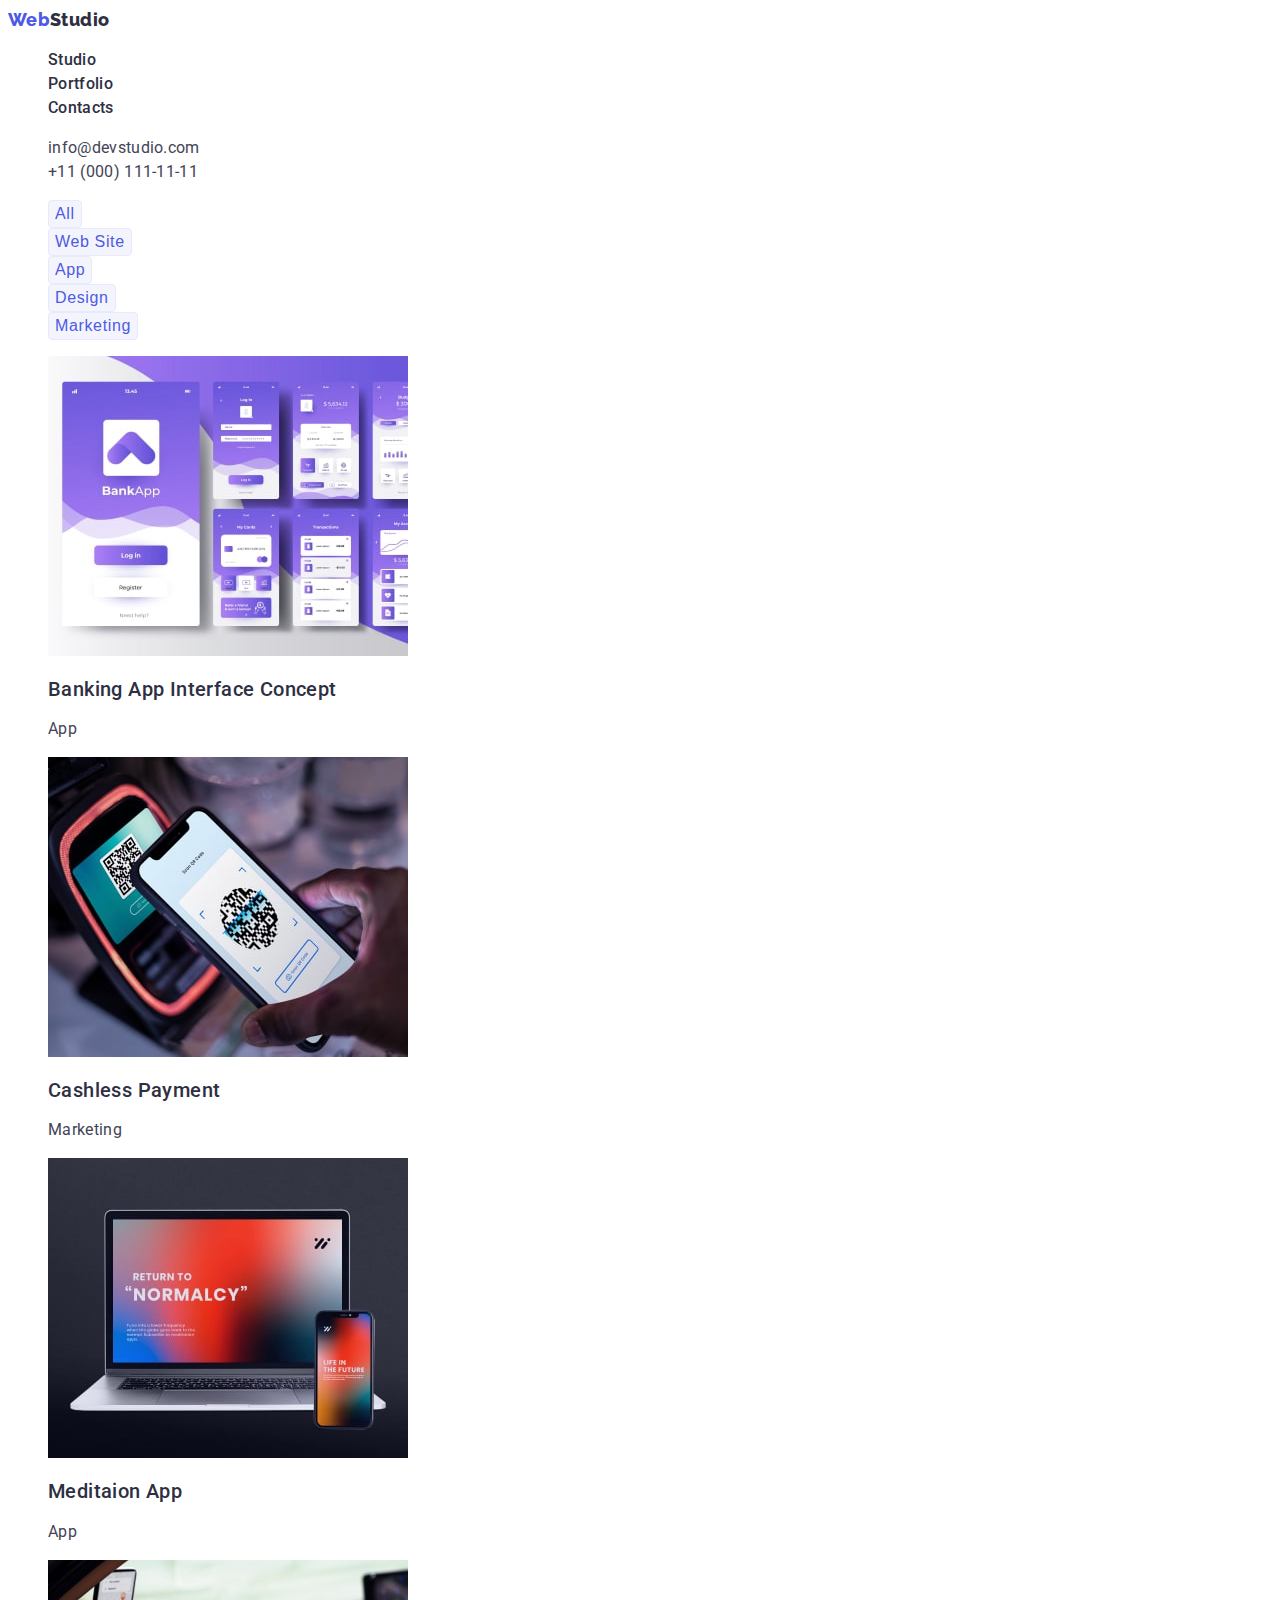
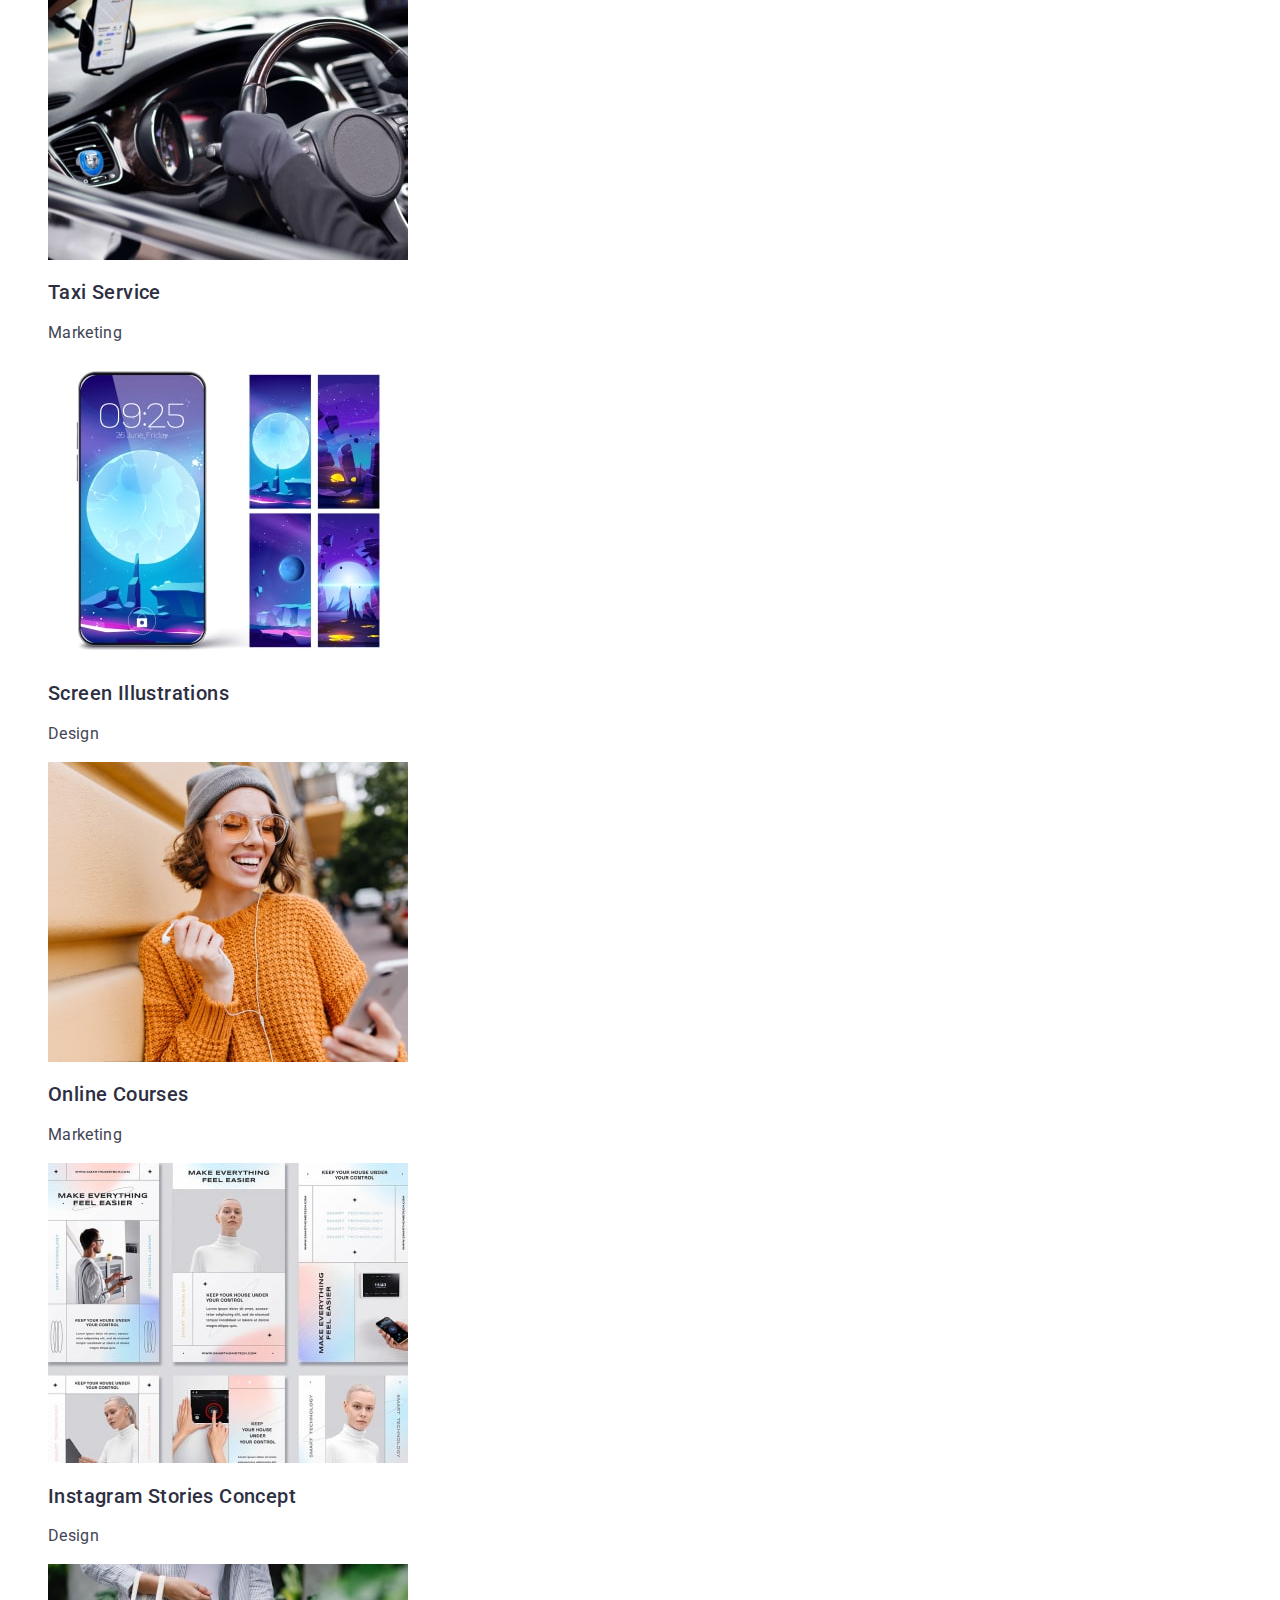
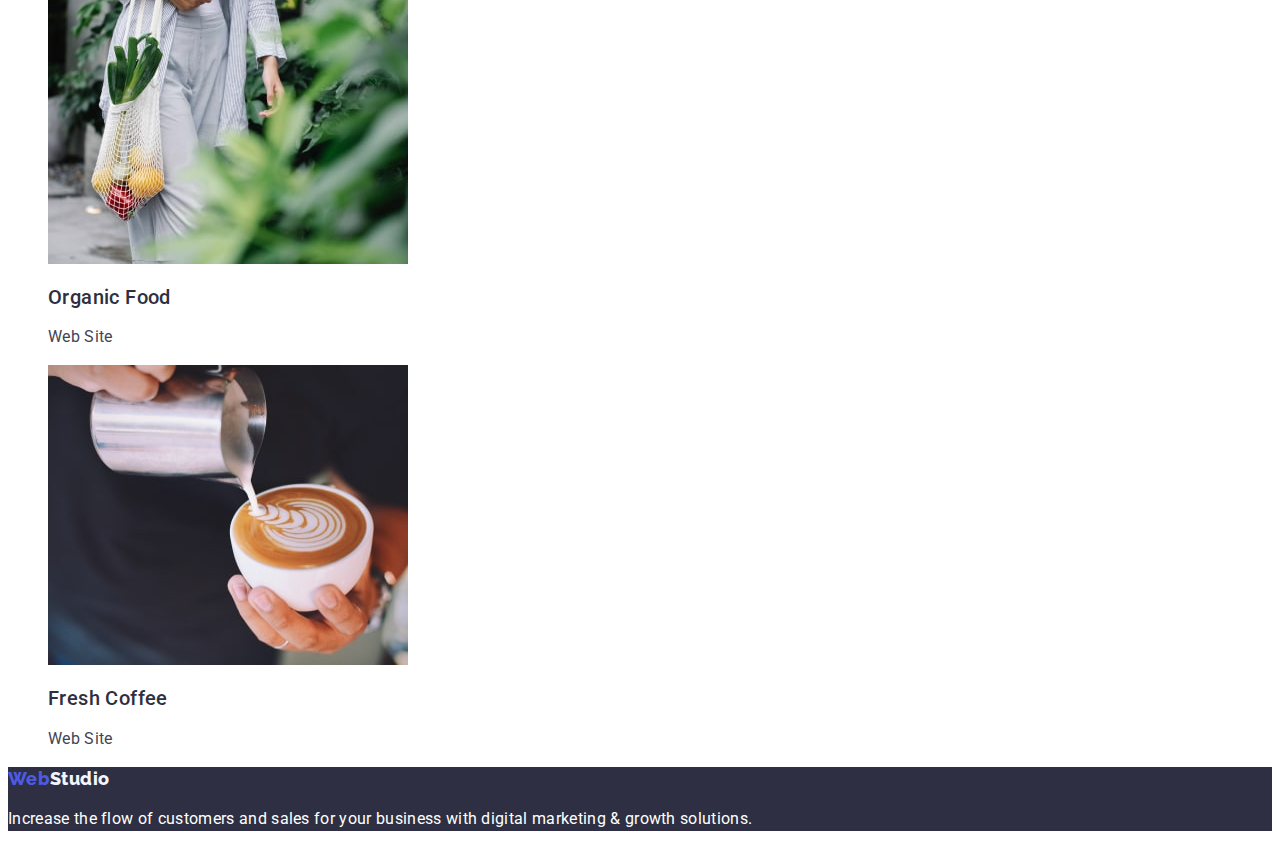
==== portfolio.html @ 1bca07e5 "portfolio" ====
<!DOCTYPE html>
<html lang="en">
  <head>
    <meta charset="UTF-8" />
    <meta http-equiv="X-UA-Compatible" content="IE=edge" />
    <meta name="viewport" content="width=device-width, initial-scale=1.0" />
    <title>Портфоліо</title>
    <link rel="preconnect" href="https://fonts.googleapis.com" />
    <link rel="preconnect" href="https://fonts.gstatic.com" crossorigin />
    <link
      href="https://fonts.googleapis.com/css2?family=Raleway:wght@800&family=Roboto:wght@400;500;700;900&display=swap"
      rel="stylesheet"
    />
    <link rel="stylesheet" href="./css/styles.css" />
  </head>
  <body>
    <header class="header">
      <nav class="header-nav">
        <a class="logo" href="./index.html"
          >Web<span class="header-logo">Studio</span></a
        >
        <ul class="heder-nav-list list">
          <li class="heder-nav-item">
            <a class="heder-nav-link" href="">Studio</a>
          </li>
          <li class="heder-nav-item">
            <a class="heder-nav-link" href="./portfolio.html">Portfolio</a>
          </li>
          <li class="heder-nav-item">
            <a class="heder-nav-link" href="">Contacts</a>
          </li>
        </ul>
      </nav>
      <address class="contacts">
        <ul class="contacts-list list">
          <li class="contacts-item">
            <a class="contacts-link" href="mailto:info@devstudio.com"
              >info@devstudio.com</a
            >
          </li>
          <li class="contacts-item">
            <a class="contacts-link" href="tel:+110001111111"
              >+11 (000) 111-11-11</a
            >
          </li>
        </ul>
      </address>
    </header>
    <main>
      <section class="gallery">
        <ul class="gallery-filters-list list">
          <li class="gallery-filters-item">
            <button class="gallery-filters-btn" type="button">All</button>
          </li>
          <li class="gallery-filters-item">
            <button class="gallery-filters-btn" type="button">Web Site</button>
          </li>
          <li class="gallery-filters-item">
            <button class="gallery-filters-btn" type="button">App</button>
          </li>
          <li class="gallery-filters-item">
            <button class="gallery-filters-btn" type="button">Design</button>
          </li>
          <li class="gallery-filters-item">
            <button class="gallery-filters-btn" type="button">Marketing</button>
          </li>
        </ul>
        <ul class="gallery-list list">
          <li class="gallery-item">
            <img
              src="./images/portfolio/portfolio-1.jpg"
              alt="Banking App"
              width="360"
              height="300"
            />
            <h2 class="gallery-list-title">Banking App Interface Concept</h2>
            <p class="gallery-list-text">App</p>
          </li>
          <li class="gallery-item">
            <img
              src="./images/portfolio/portfolio-2.jpg"
              alt="Cashless Payment"
              width="360"
              height="300"
            />
            <h2 class="gallery-list-title">Cashless Payment</h2>
            <p class="gallery-list-text">Marketing</p>
          </li>
          <li class="gallery-item">
            <img
              src="./images/portfolio/portfolio-3.jpg"
              alt="Meditaion App"
              width="360"
              height="300"
            />
            <h2 class="gallery-list-title">Meditaion App</h2>
            <p class="gallery-list-text">App</p>
          </li>
          <li class="gallery-item">
            <img
              src="./images/portfolio/portfolio-4.jpg"
              alt="car"
              width="360"
              height="300"
            />
            <h2 class="gallery-list-title">Taxi Service</h2>
            <p class="gallery-list-text">Marketing</p>
          </li>
          <li class="gallery-item">
            <img
              src="./images/portfolio/portfolio-5.jpg"
              alt="Screen Illustrations"
              width="360"
              height="300"
            />
            <h2 class="gallery-list-title">Screen Illustrations</h2>
            <p class="gallery-list-text">Design</p>
          </li>
          <li class="gallery-item">
            <img
              src="./images/portfolio/portfolio-6.jpg"
              alt="girl with phone"
              width="360"
              height="300"
            />
            <h2 class="gallery-list-title">Online Courses</h2>
            <p class="gallery-list-text">Marketing</p>
          </li>
          <li class="gallery-item">
            <img
              src="./images/portfolio/portfolio-7.jpg"
              alt="Instagram Stories "
              width="360"
              height="300"
            />
            <h2 class="gallery-list-title">Instagram Stories Concept</h2>
            <p class="gallery-list-text">Design</p>
          </li>
          <li class="gallery-item">
            <img
              src="./images/portfolio/portfolio-8.jpg"
              alt="Organic Food"
              width="360"
              height="300"
            />
            <h2 class="gallery-list-title">Organic Food</h2>
            <p class="gallery-list-text">Web Site</p>
          </li>
          <li class="gallery-item">
            <img
              src="./images/portfolio/portfolio-9.jpg"
              alt="barista makes cappuccino"
              width="360"
              height="300"
            />
            <h2 class="gallery-list-title">Fresh Coffee</h2>
            <p class="gallery-list-text">Web Site</p>
          </li>
        </ul>
      </section>
    </main>
    <footer class="footer">
      <a class="logo" href="./index.html"
        >Web<span class="footer-logo">Studio</span></a
      >
      <p class="footer-text">
        Increase the flow of customers and sales for your business with digital
        marketing & growth solutions.
      </p>
    </footer>
  </body>
</html>
---- css/styles.css ----
:root {
  --color-bgd: #2e2f42;
  --color-text: #434455;
  --color-text-accent: #ffffff;
  --color-title: #2e2f42;
  --color-btn-text: #4d5ae5;
  --color-btn-bgd: #f4f4fd;
  --color-btn-bgd-accent: #404bbf;
  --color-btn-text-accent: #ffffff;
}
/* font-family: "Raleway", sans-serif; */

body {
  font-family: "Roboto", sans-serif;
  color: var(--color-text);
}
.list {
  list-style: none;
}
/* ----- HEADER  -----*/
.logo {
  font-family: "Raleway";
  font-style: normal;
  font-weight: 800;
  font-size: 18px;
  line-height: 1.33;
  color: #4d5ae5;
  text-decoration: none;
  letter-spacing: 0.02em;
}
.header-logo {
  color: #2e2f42;
}

.heder-nav-link {
  text-decoration: none;
  font-style: normal;
  font-weight: 500;
  font-size: 16px;
  line-height: 1.5;
  letter-spacing: 0.02em;
  color: var(--color-title);
}
.heder-nav-link:hover,
.heder-nav-link:focus {
  color: #404bbf;
  text-decoration: underline;
}
.contacts-link {
  text-decoration: none;
  font-style: normal;
  font-size: 16px;
  line-height: 1.5;
  letter-spacing: 0.02em;
  color: var(--color-text);
}
.contacts-link:hover,
.contacts-link:focus {
  color: #404bbf;
}
/* ----- HERO -----  */
.hero {
  background-color: var(--color-bgd);
}
.hero-title {
  font-style: normal;
  font-weight: 700;
  font-size: 56px;
  line-height: 1.07;
  letter-spacing: 0.02em;
  color: var(--color-text-accent);
}
.hero-btn {
  background: #4d5ae5;
  box-shadow: 0px 4px 4px rgba(0, 0, 0, 0.15);
  border-radius: 4px;
  font-style: normal;
  font-weight: 500;
  font-size: 16px;
  line-height: 1.5;
  letter-spacing: 0.04em;
  color: var(--color-text-accent);
  cursor: pointer;
}
.hero-btn:hover,
.hero-btn:focus {
  background-color: var(--color-btn-bgd-accent);
}
.title {
  font-style: normal;
  font-size: 36px;
  line-height: 1.11;
  text-align: center;
  letter-spacing: 0.02em;
  text-transform: capitalize;
  color: var(--color-title);
}
.subtitle {
  font-style: normal;
  font-weight: 500;
  font-size: 20px;
  line-height: 1.2;
  letter-spacing: 0.02em;
  color: var(--color-title);
}
.text {
  font-size: 16px;
  line-height: 1.5;
  letter-spacing: 0.02em;
}
.gallery-filters-btn {
  background: var(--color-btn-bgd);
  border: 1px solid #e7e9fc;
  border-radius: 4px;
  font-style: normal;
  font-weight: 500;
  font-size: 16px;
  line-height: 1.5;
  letter-spacing: 0.04em;
  color: var(--color-btn-text);
  cursor: pointer;
}
.gallery-filters-btn:hover,
.gallery-filters-btn:focus {
  background: var(--color-btn-bgd-accent);
  color: var(--color-btn-text-accent);
}
.gallery-list-title {
  font-style: normal;
  font-weight: 500;
  font-size: 20px;
  line-height: 1.2;
  letter-spacing: 0.02em;
  color: var(--color-title);
}
.gallery-list-text {
  font-size: 16px;
  line-height: 1.5;
  letter-spacing: 0.02em;
}
.footer {
  background-color: var(--color-bgd);
}
.footer-logo {
  color: #f4f4fd;
}
.footer-text {
  font-size: 16px;
  line-height: 1.5;
  letter-spacing: 0.02em;
  color: var(--color-text-accent);
}
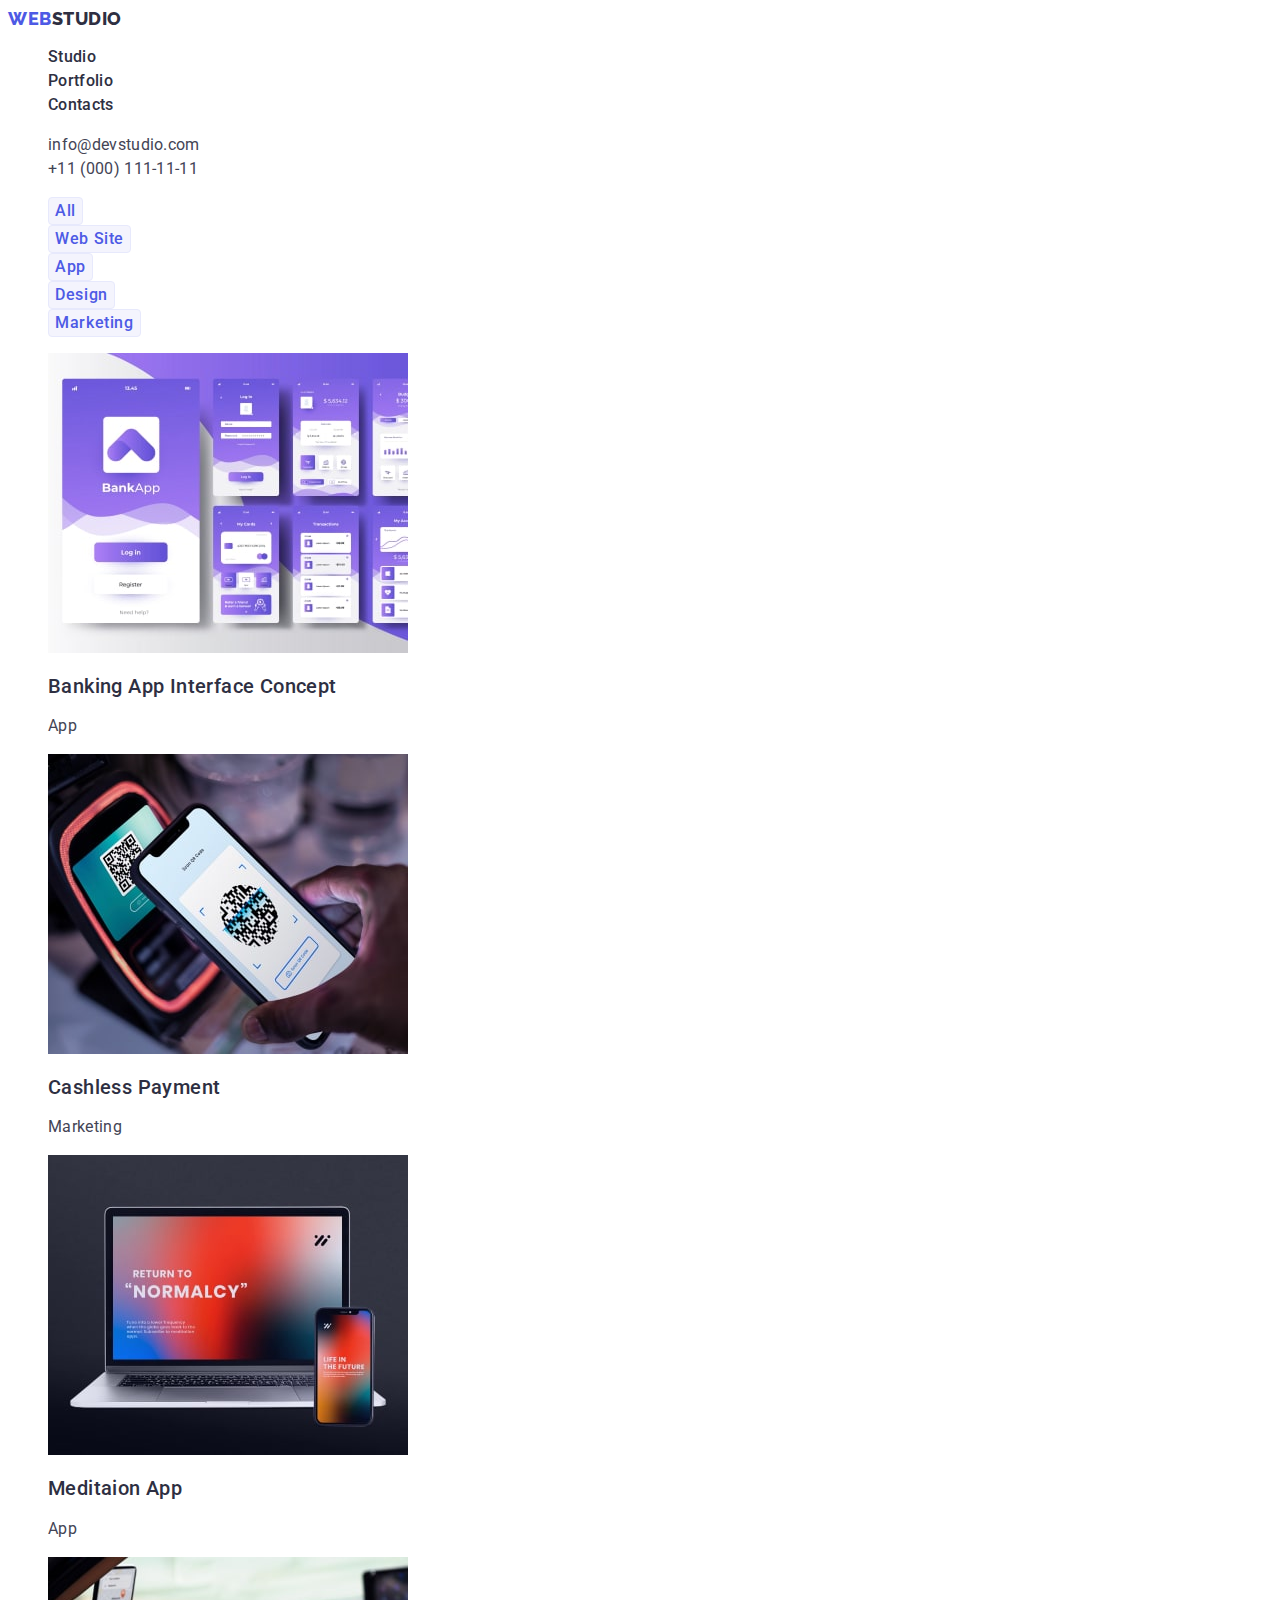
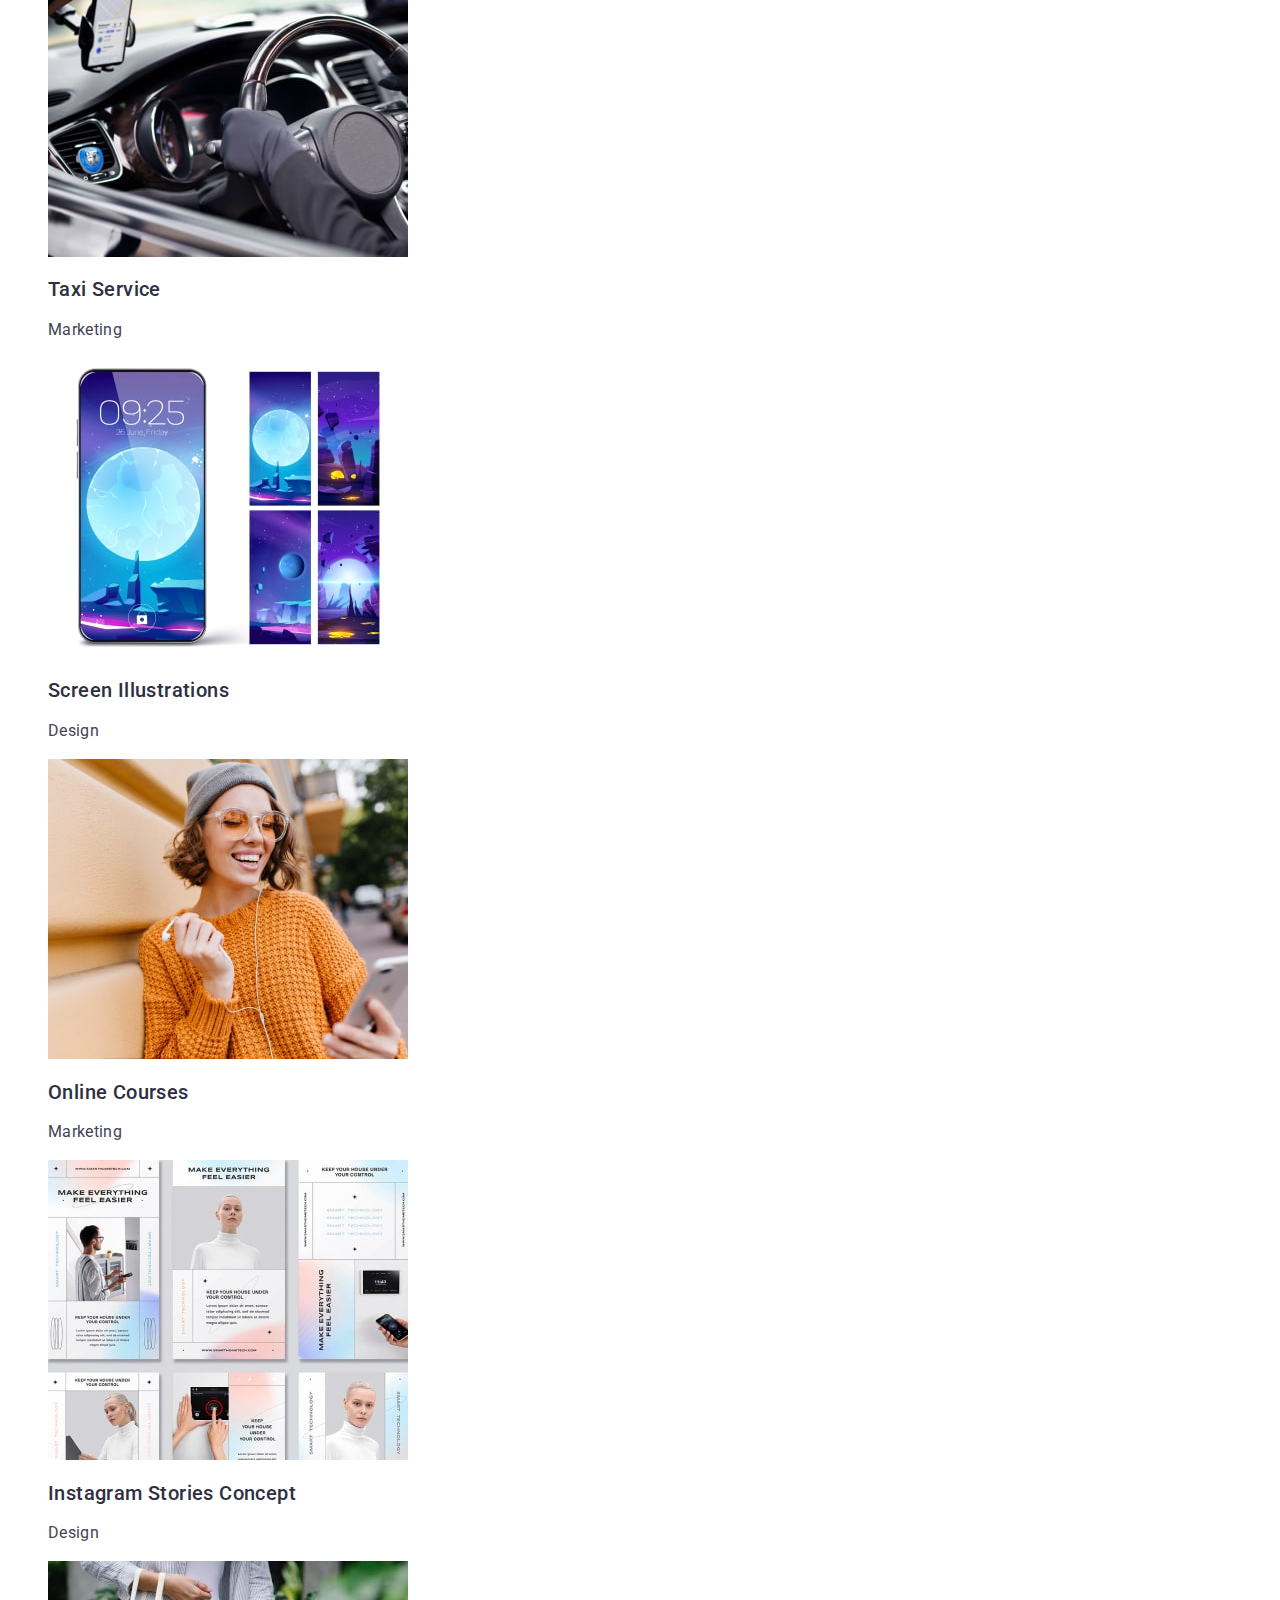
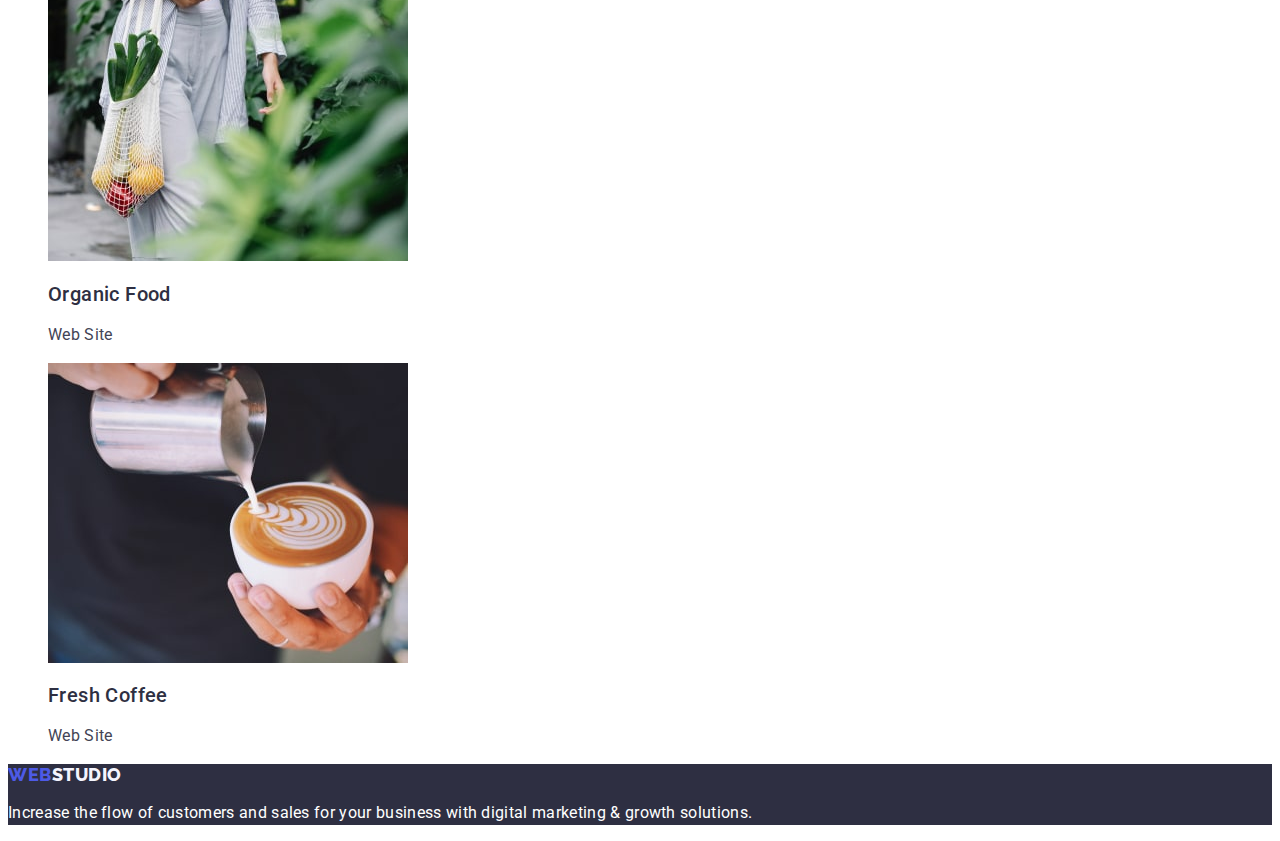
==== commit f671be8e: "portfollio(1)" ====
--- a/portfolio.html
+++ b/portfolio.html
@@ -16,12 +16,12 @@
   <body>
     <header class="header">
       <nav class="header-nav">
-        <a class="logo" href="./index.html"
+        <a class="logo link" href="./index.html"
           >Web<span class="header-logo">Studio</span></a
         >
         <ul class="heder-nav-list list">
           <li class="heder-nav-item">
-            <a class="heder-nav-link" href="">Studio</a>
+            <a class="heder-nav-link link" href="./index.html">Studio</a>
           </li>
           <li class="heder-nav-item">
             <a class="heder-nav-link" href="./portfolio.html">Portfolio</a>
@@ -34,12 +34,12 @@
       <address class="contacts">
         <ul class="contacts-list list">
           <li class="contacts-item">
-            <a class="contacts-link" href="mailto:info@devstudio.com"
+            <a class="contacts-link link" href="mailto:info@devstudio.com"
               >info@devstudio.com</a
             >
           </li>
           <li class="contacts-item">
-            <a class="contacts-link" href="tel:+110001111111"
+            <a class="contacts-link link" href="tel:+110001111111"
               >+11 (000) 111-11-11</a
             >
           </li>
@@ -48,6 +48,7 @@
     </header>
     <main>
       <section class="gallery">
+        <h1 hidden>Gallery</h1>
         <ul class="gallery-filters-list list">
           <li class="gallery-filters-item">
             <button class="gallery-filters-btn" type="button">All</button>
@@ -160,7 +161,7 @@
       </section>
     </main>
     <footer class="footer">
-      <a class="logo" href="./index.html"
+      <a class="logo link" href="./index.html"
         >Web<span class="footer-logo">Studio</span></a
       >
       <p class="footer-text">
--- a/css/styles.css
+++ b/css/styles.css
@@ -17,16 +17,22 @@
 .list {
   list-style: none;
 }
+
+.link {
+  text-decoration: none;
+}
+
 /* ----- HEADER  -----*/
 .logo {
-  font-family: "Raleway";
+  font-family: "Raleway", sans-serif;
   font-style: normal;
   font-weight: 800;
   font-size: 18px;
-  line-height: 1.33;
+  line-height: 1.17;
   color: #4d5ae5;
-  text-decoration: none;
-  letter-spacing: 0.02em;
+
+  letter-spacing: 0.03em;
+  text-transform: uppercase;
 }
 .header-logo {
   color: #2e2f42;
@@ -46,6 +52,7 @@
   color: #404bbf;
   text-decoration: underline;
 }
+
 .contacts-link {
   text-decoration: none;
   font-style: normal;
@@ -67,6 +74,7 @@
   font-weight: 700;
   font-size: 56px;
   line-height: 1.07;
+  text-align: center;
   letter-spacing: 0.02em;
   color: var(--color-text-accent);
 }
@@ -74,6 +82,7 @@
   background: #4d5ae5;
   box-shadow: 0px 4px 4px rgba(0, 0, 0, 0.15);
   border-radius: 4px;
+  font-family: "Roboto", sans-serif;
   font-style: normal;
   font-weight: 500;
   font-size: 16px;
@@ -112,6 +121,7 @@
   background: var(--color-btn-bgd);
   border: 1px solid #e7e9fc;
   border-radius: 4px;
+  font-family: "Roboto", sans-serif;
   font-style: normal;
   font-weight: 500;
   font-size: 16px;
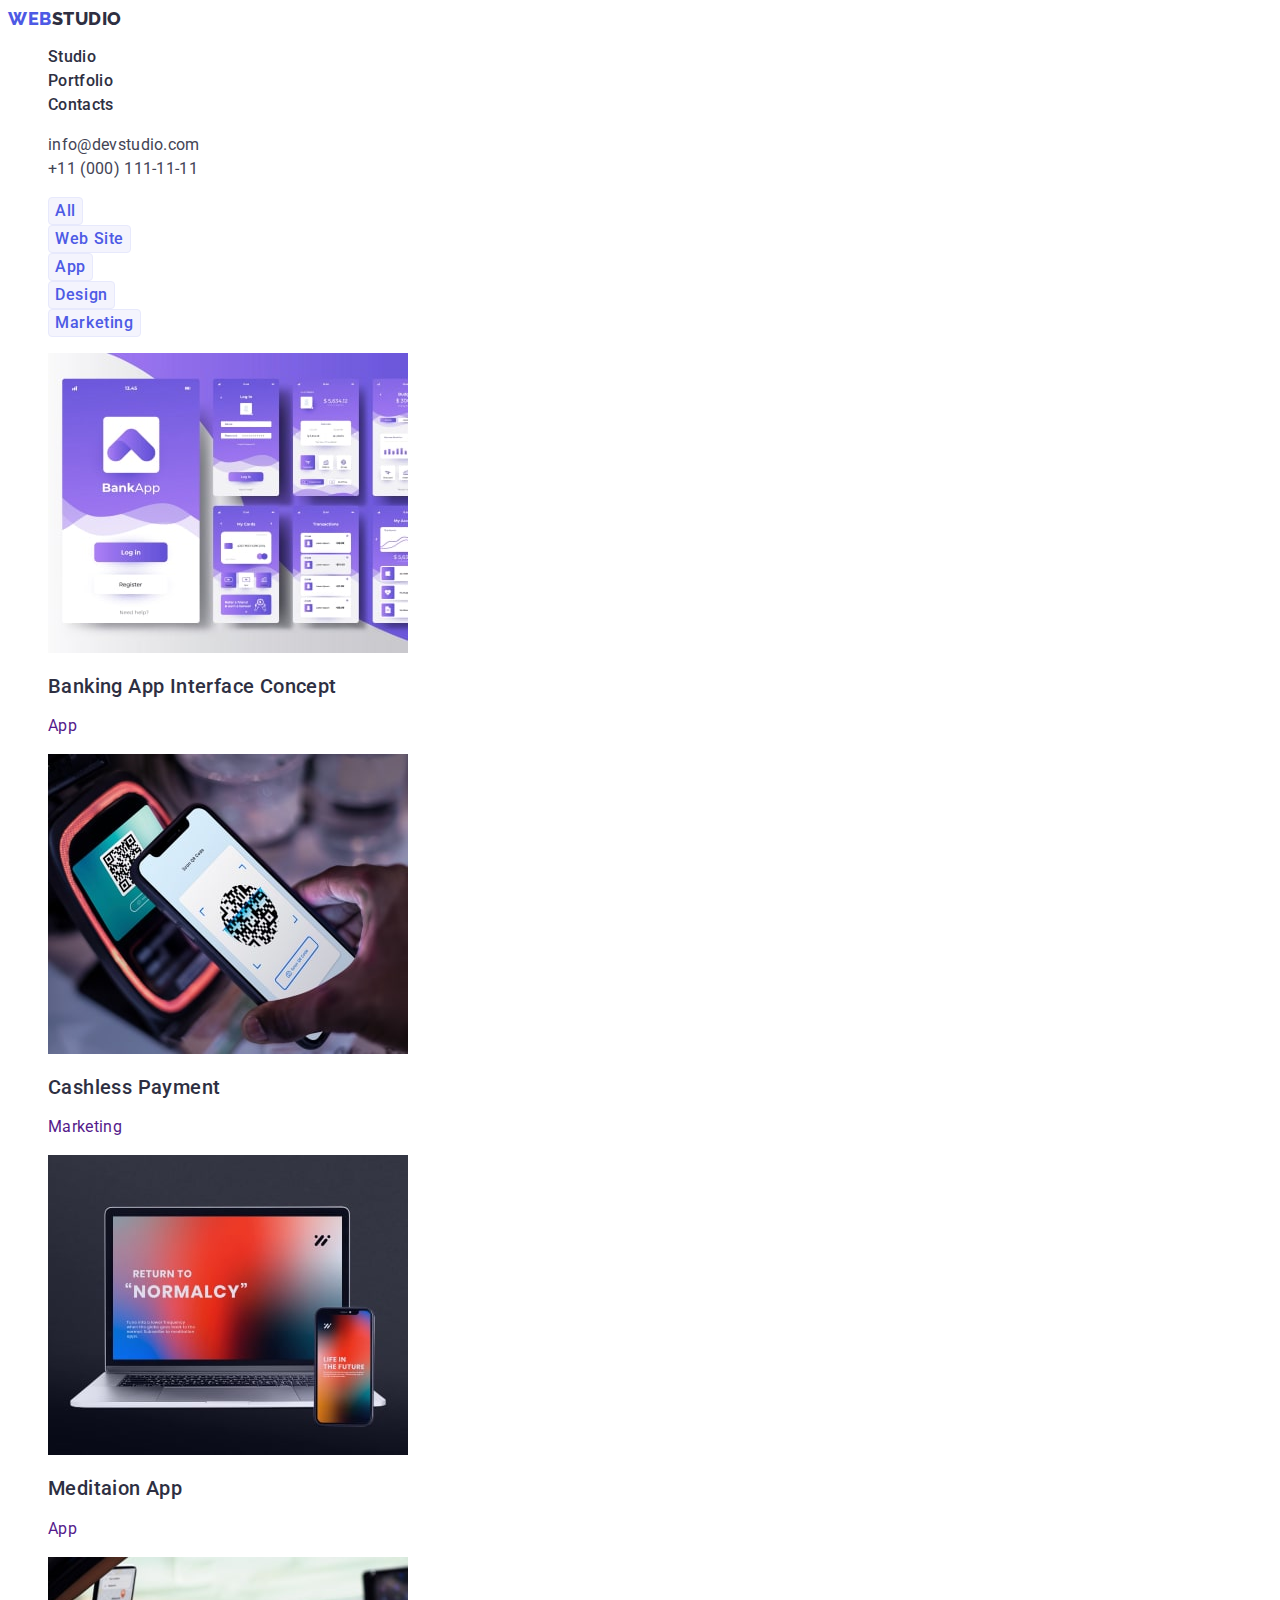
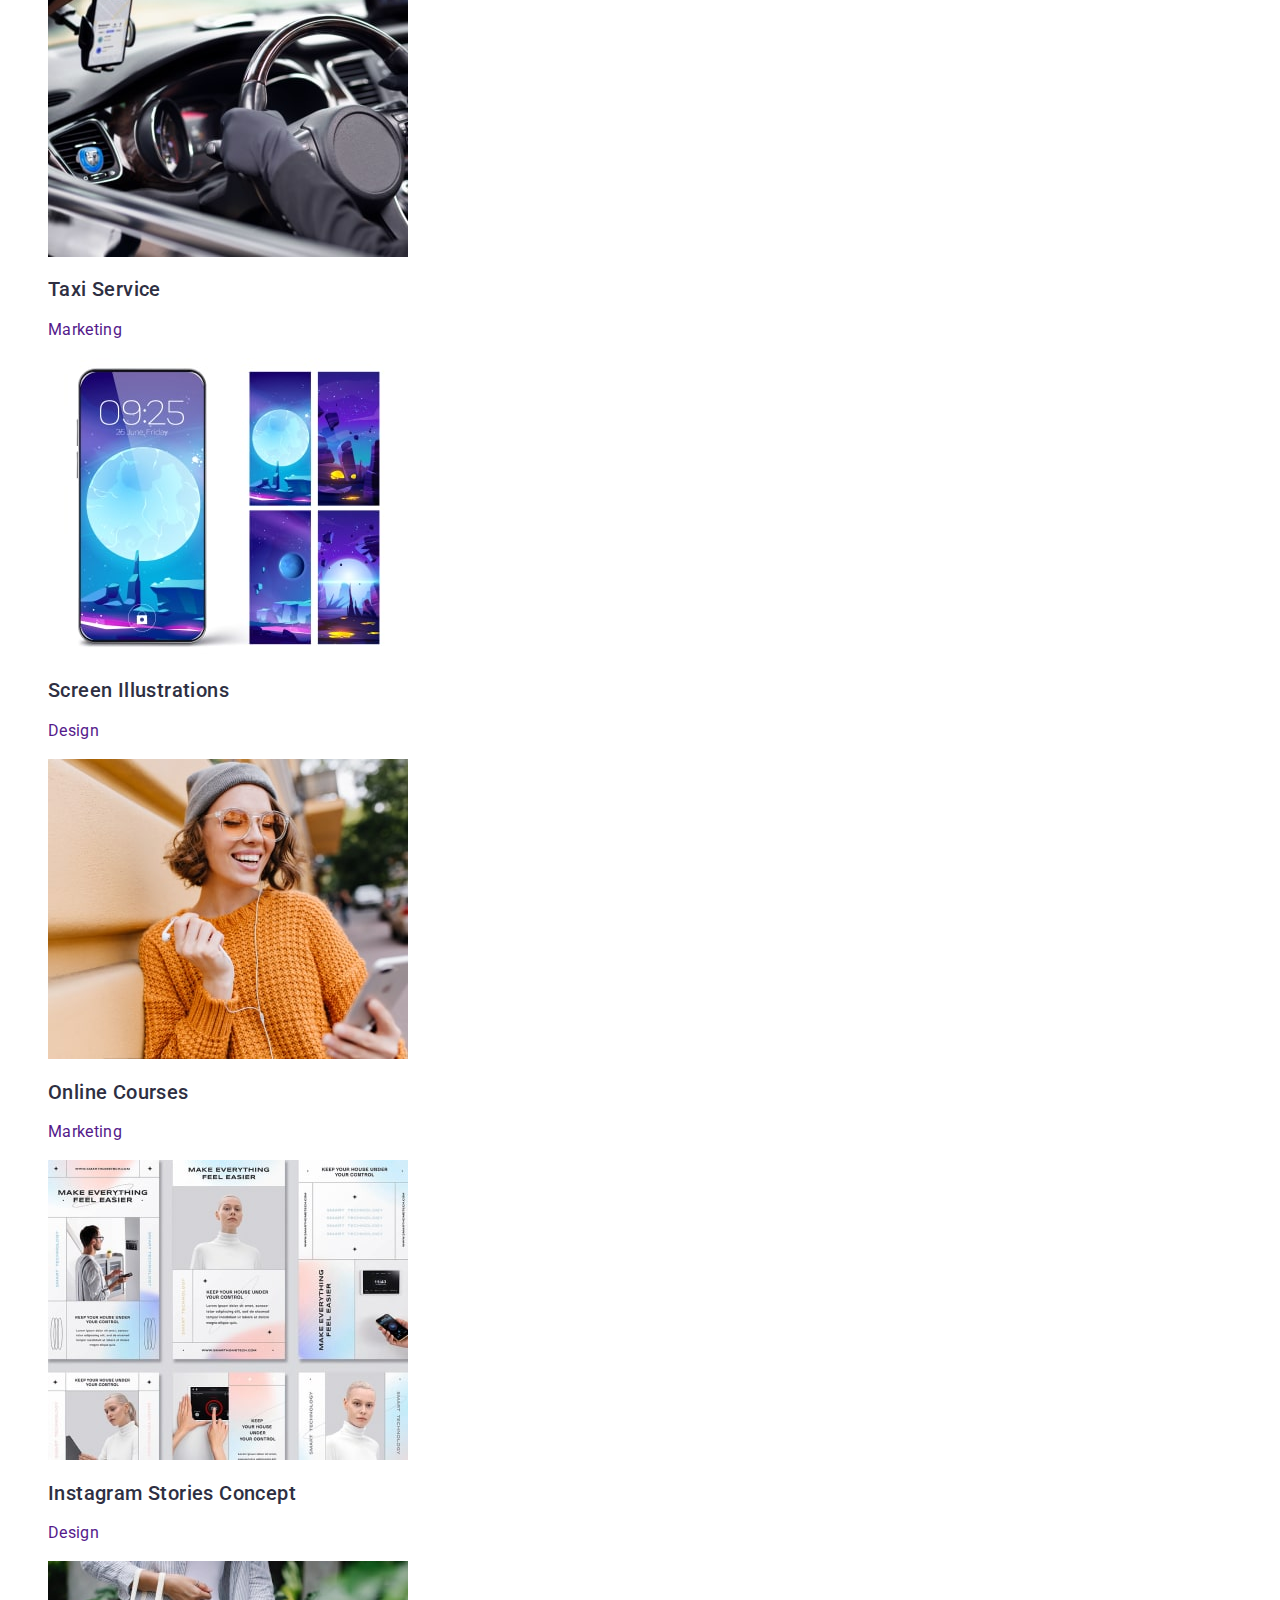
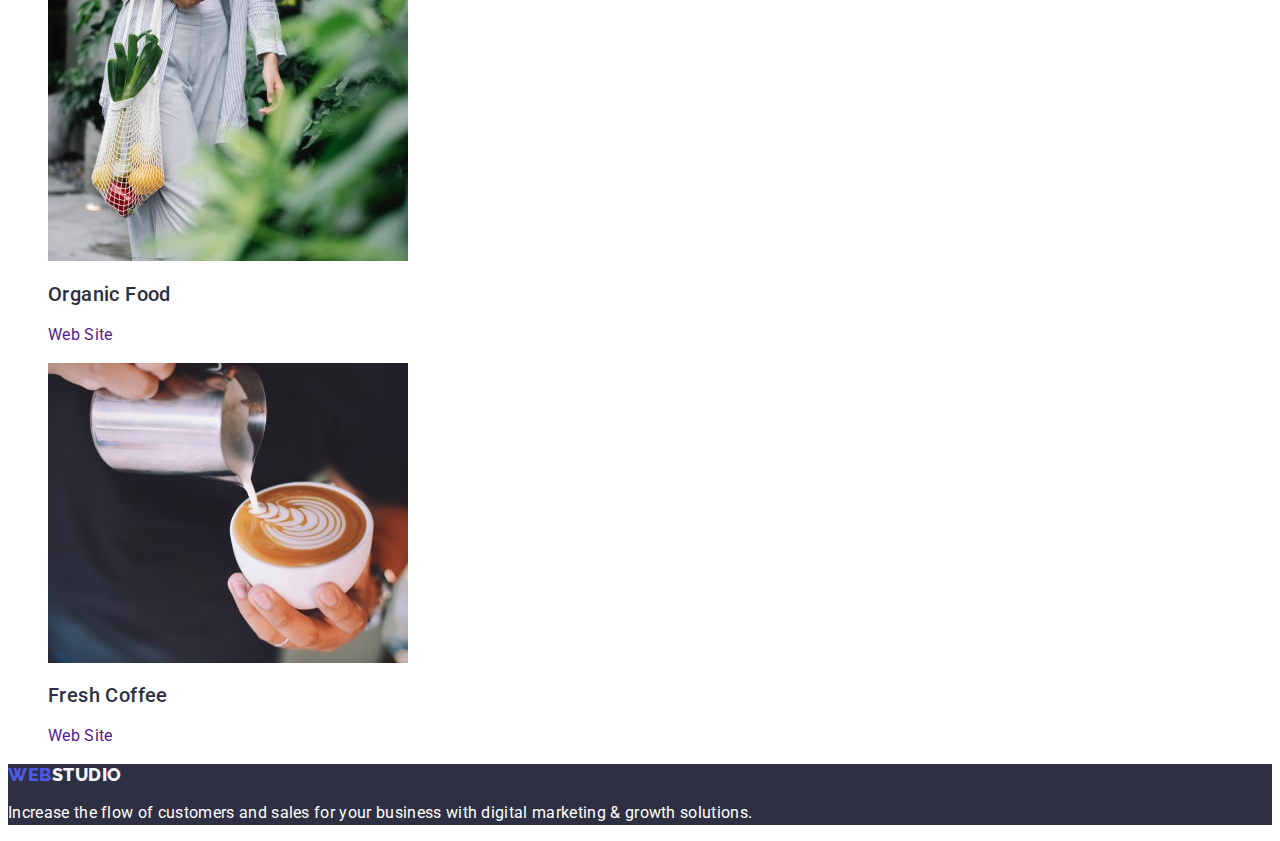
==== commit b2b6f882: "portfolio" ====
--- a/portfolio.html
+++ b/portfolio.html
@@ -24,10 +24,10 @@
             <a class="heder-nav-link link" href="./index.html">Studio</a>
           </li>
           <li class="heder-nav-item">
-            <a class="heder-nav-link" href="./portfolio.html">Portfolio</a>
+            <a class="heder-nav-link link" href="./portfolio.html">Portfolio</a>
           </li>
           <li class="heder-nav-item">
-            <a class="heder-nav-link" href="">Contacts</a>
+            <a class="heder-nav-link link" href="">Contacts</a>
           </li>
         </ul>
       </nav>
@@ -68,94 +68,112 @@
         </ul>
         <ul class="gallery-list list">
           <li class="gallery-item">
-            <img
-              src="./images/portfolio/portfolio-1.jpg"
-              alt="Banking App"
-              width="360"
-              height="300"
-            />
-            <h2 class="gallery-list-title">Banking App Interface Concept</h2>
-            <p class="gallery-list-text">App</p>
+            <a class="link" href="">
+              <img
+                src="./images/portfolio/portfolio-1.jpg"
+                alt="Banking App"
+                width="360"
+                height="300"
+              />
+              <h2 class="gallery-list-title">Banking App Interface Concept</h2>
+              <p class="gallery-list-text">App</p>
+            </a>
           </li>
           <li class="gallery-item">
-            <img
-              src="./images/portfolio/portfolio-2.jpg"
-              alt="Cashless Payment"
-              width="360"
-              height="300"
-            />
-            <h2 class="gallery-list-title">Cashless Payment</h2>
-            <p class="gallery-list-text">Marketing</p>
+            <a class="link" href="">
+              <img
+                src="./images/portfolio/portfolio-2.jpg"
+                alt="Cashless Payment"
+                width="360"
+                height="300"
+              />
+              <h2 class="gallery-list-title">Cashless Payment</h2>
+              <p class="gallery-list-text">Marketing</p>
+            </a>
           </li>
           <li class="gallery-item">
-            <img
-              src="./images/portfolio/portfolio-3.jpg"
-              alt="Meditaion App"
-              width="360"
-              height="300"
-            />
-            <h2 class="gallery-list-title">Meditaion App</h2>
-            <p class="gallery-list-text">App</p>
+            <a class="link" href="">
+              <img
+                src="./images/portfolio/portfolio-3.jpg"
+                alt="Meditaion App"
+                width="360"
+                height="300"
+              />
+              <h2 class="gallery-list-title">Meditaion App</h2>
+              <p class="gallery-list-text">App</p>
+            </a>
           </li>
           <li class="gallery-item">
-            <img
-              src="./images/portfolio/portfolio-4.jpg"
-              alt="car"
-              width="360"
-              height="300"
-            />
-            <h2 class="gallery-list-title">Taxi Service</h2>
-            <p class="gallery-list-text">Marketing</p>
+            <a class="link" href="">
+              <img
+                src="./images/portfolio/portfolio-4.jpg"
+                alt="car"
+                width="360"
+                height="300"
+              />
+              <h2 class="gallery-list-title">Taxi Service</h2>
+              <p class="gallery-list-text">Marketing</p>
+            </a>
           </li>
           <li class="gallery-item">
-            <img
-              src="./images/portfolio/portfolio-5.jpg"
-              alt="Screen Illustrations"
-              width="360"
-              height="300"
-            />
-            <h2 class="gallery-list-title">Screen Illustrations</h2>
-            <p class="gallery-list-text">Design</p>
+            <a class="link" href="">
+              <img
+                src="./images/portfolio/portfolio-5.jpg"
+                alt="Screen Illustrations"
+                width="360"
+                height="300"
+              />
+              <h2 class="gallery-list-title">Screen Illustrations</h2>
+              <p class="gallery-list-text">Design</p>
+            </a>
           </li>
           <li class="gallery-item">
-            <img
-              src="./images/portfolio/portfolio-6.jpg"
-              alt="girl with phone"
-              width="360"
-              height="300"
-            />
-            <h2 class="gallery-list-title">Online Courses</h2>
-            <p class="gallery-list-text">Marketing</p>
+            <a class="link" href="">
+              <img
+                src="./images/portfolio/portfolio-6.jpg"
+                alt="girl with phone"
+                width="360"
+                height="300"
+              />
+              <h2 class="gallery-list-title">Online Courses</h2>
+              <p class="gallery-list-text">Marketing</p>
+            </a>
           </li>
           <li class="gallery-item">
-            <img
-              src="./images/portfolio/portfolio-7.jpg"
-              alt="Instagram Stories "
-              width="360"
-              height="300"
-            />
-            <h2 class="gallery-list-title">Instagram Stories Concept</h2>
-            <p class="gallery-list-text">Design</p>
+            <a class="link" href="">
+              <img
+                src="./images/portfolio/portfolio-7.jpg"
+                alt="Instagram Stories "
+                width="360"
+                height="300"
+              />
+              <h2 class="gallery-list-title">Instagram Stories Concept</h2>
+              <p class="gallery-list-text">Design</p></a
+            >
           </li>
           <li class="gallery-item">
-            <img
-              src="./images/portfolio/portfolio-8.jpg"
-              alt="Organic Food"
-              width="360"
-              height="300"
-            />
-            <h2 class="gallery-list-title">Organic Food</h2>
-            <p class="gallery-list-text">Web Site</p>
+            <a class="link" href="">
+              <img
+                src="./images/portfolio/portfolio-8.jpg"
+                alt="Organic Food"
+                width="360"
+                height="300"
+              />
+              <h2 class="gallery-list-title">Organic Food</h2>
+              <p class="gallery-list-text">Web Site</p></a
+            >
           </li>
           <li class="gallery-item">
-            <img
-              src="./images/portfolio/portfolio-9.jpg"
-              alt="barista makes cappuccino"
-              width="360"
-              height="300"
-            />
-            <h2 class="gallery-list-title">Fresh Coffee</h2>
-            <p class="gallery-list-text">Web Site</p>
+            <a class="link" href="">
+              <img
+                src="./images/portfolio/portfolio-9.jpg"
+                alt="barista makes cappuccino"
+                width="360"
+                height="300"
+              />
+              <h2 class="gallery-list-title">Fresh Coffee</h2>
+              <p class="gallery-list-text">Web Site</p></a
+            >
           </li>
         </ul>
       </section>
--- a/css/styles.css
+++ b/css/styles.css
@@ -52,7 +52,9 @@
   color: #404bbf;
   text-decoration: underline;
 }
-
+.contacts {
+  font-style: normal;
+}
 .contacts-link {
   text-decoration: none;
   font-style: normal;
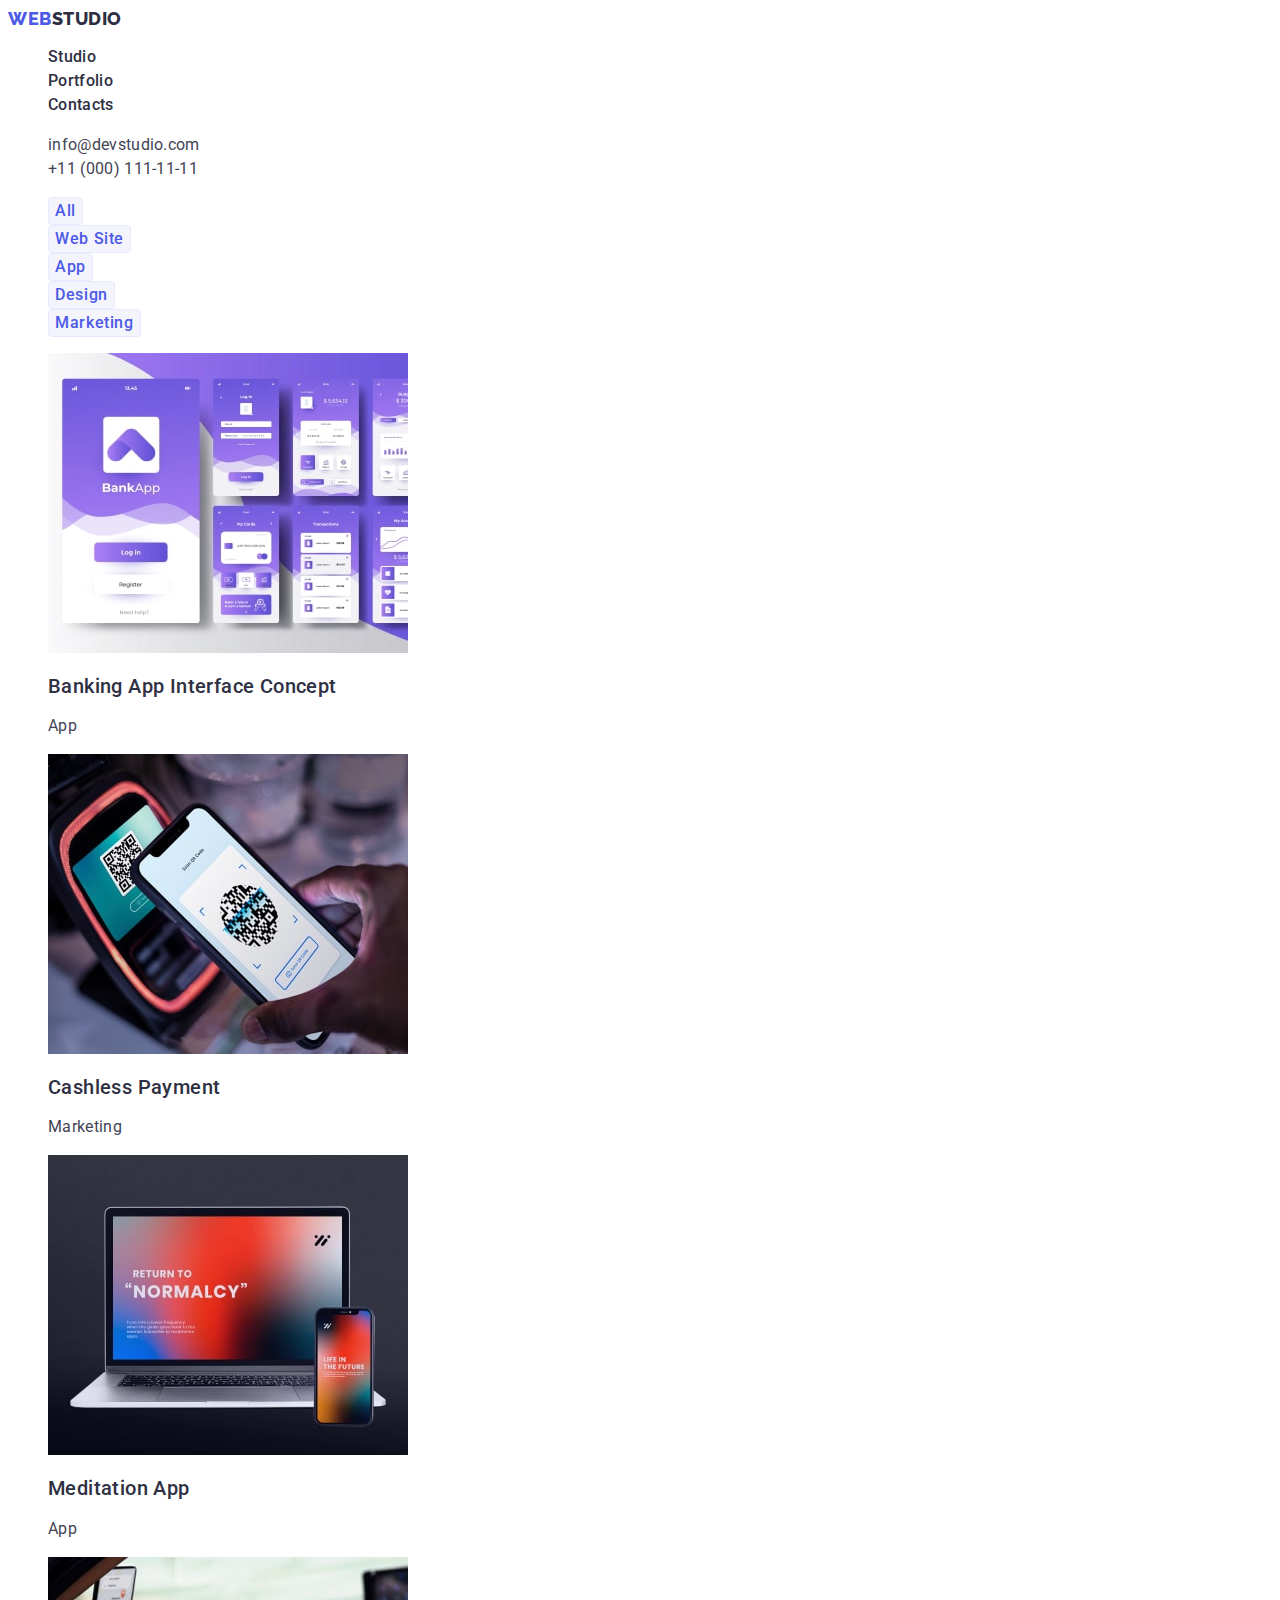
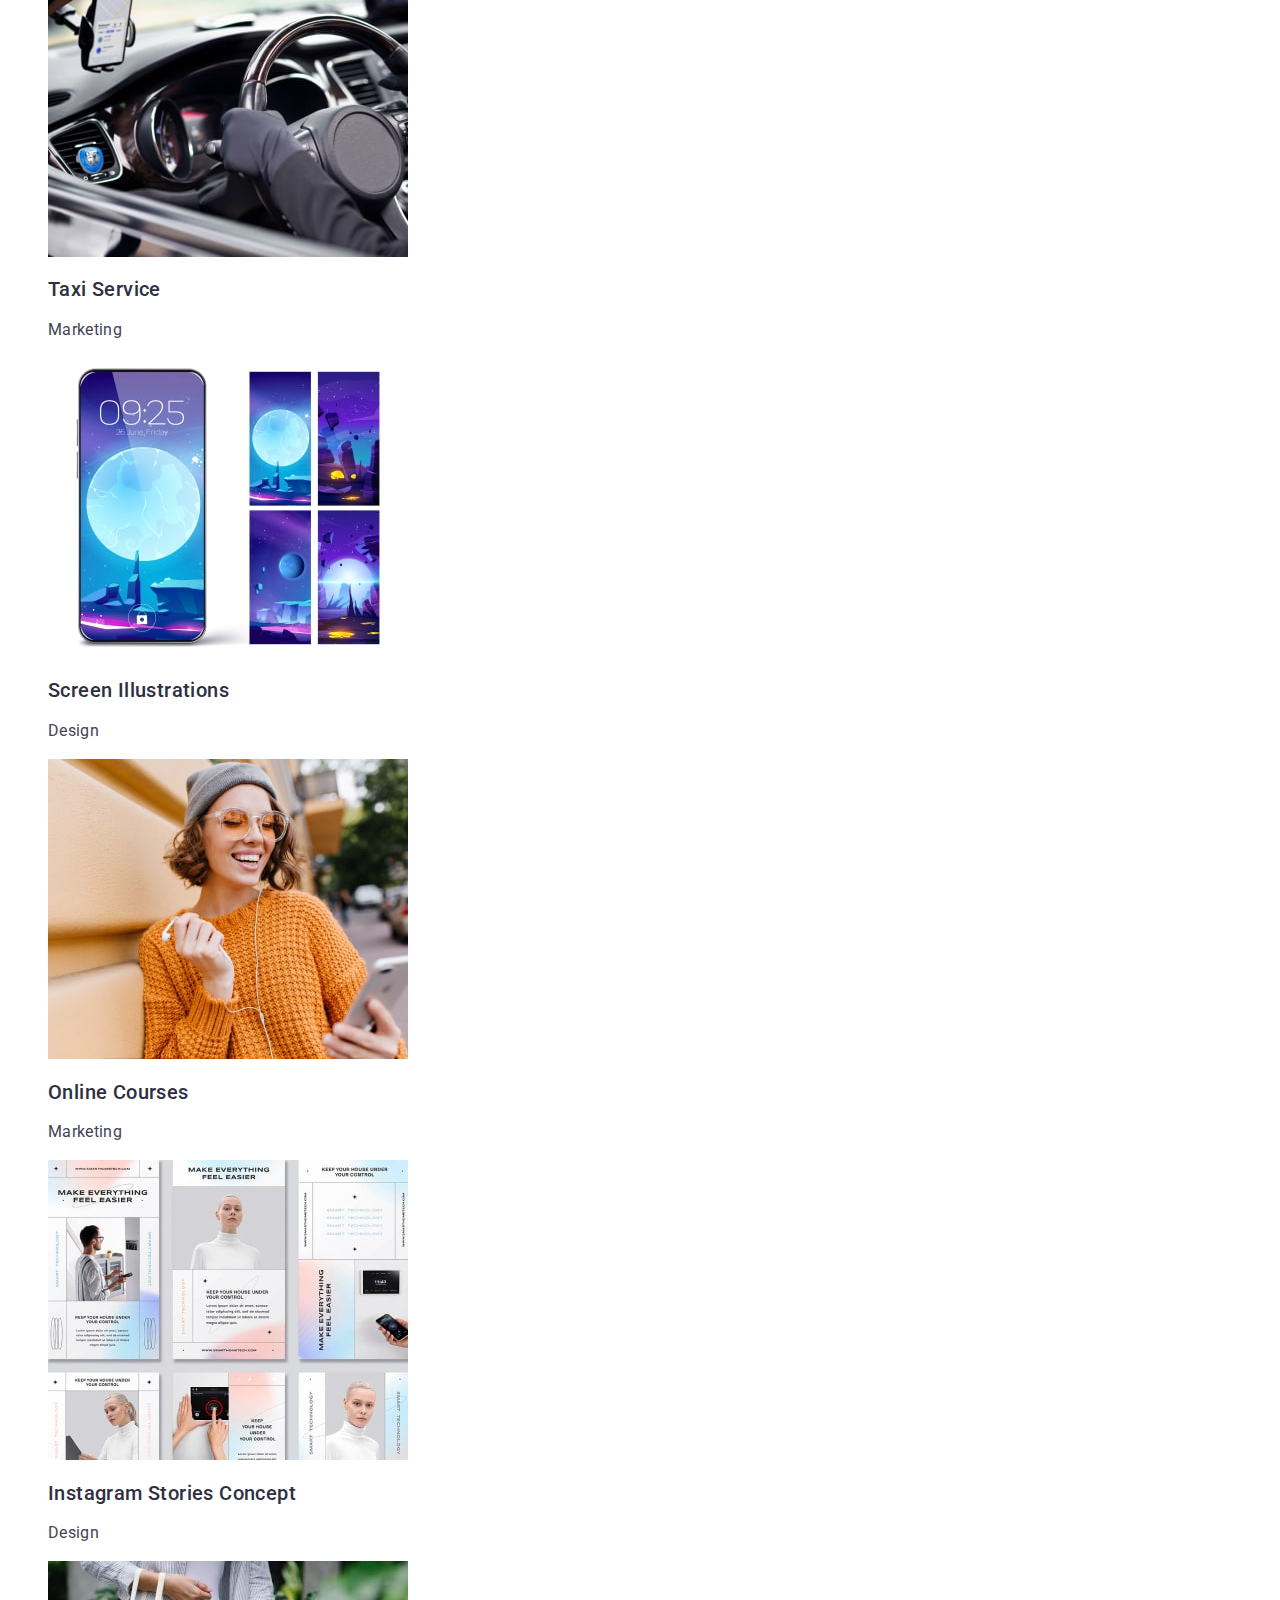
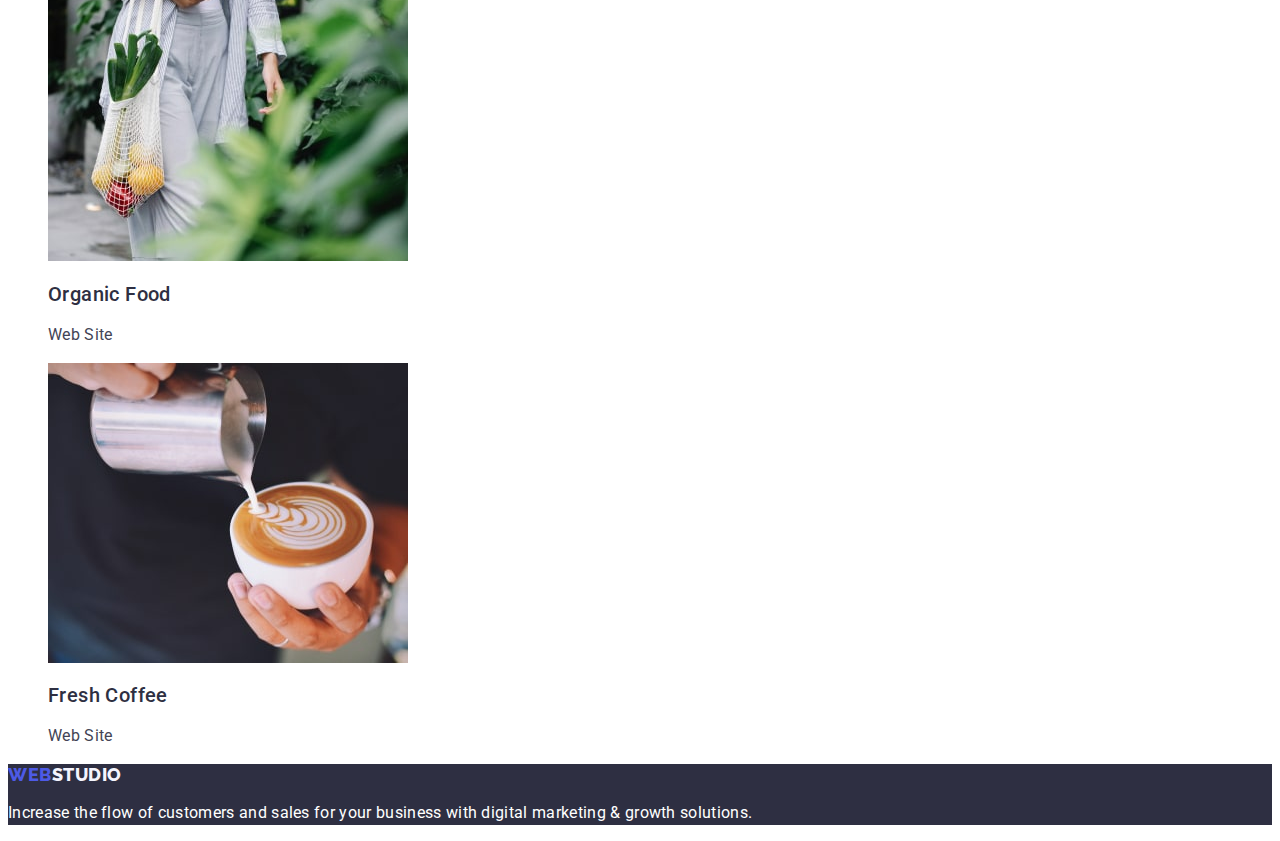
==== commit afd58e86: "portfolio" ====
--- a/portfolio.html
+++ b/portfolio.html
@@ -95,11 +95,11 @@
             <a class="link" href="">
               <img
                 src="./images/portfolio/portfolio-3.jpg"
-                alt="Meditaion App"
+                alt="Meditation App"
                 width="360"
                 height="300"
               />
-              <h2 class="gallery-list-title">Meditaion App</h2>
+              <h2 class="gallery-list-title">Meditation App</h2>
               <p class="gallery-list-text">App</p>
             </a>
           </li>
--- a/css/styles.css
+++ b/css/styles.css
@@ -149,6 +149,7 @@
   font-size: 16px;
   line-height: 1.5;
   letter-spacing: 0.02em;
+  color: var(--color-text);
 }
 .footer {
   background-color: var(--color-bgd);
